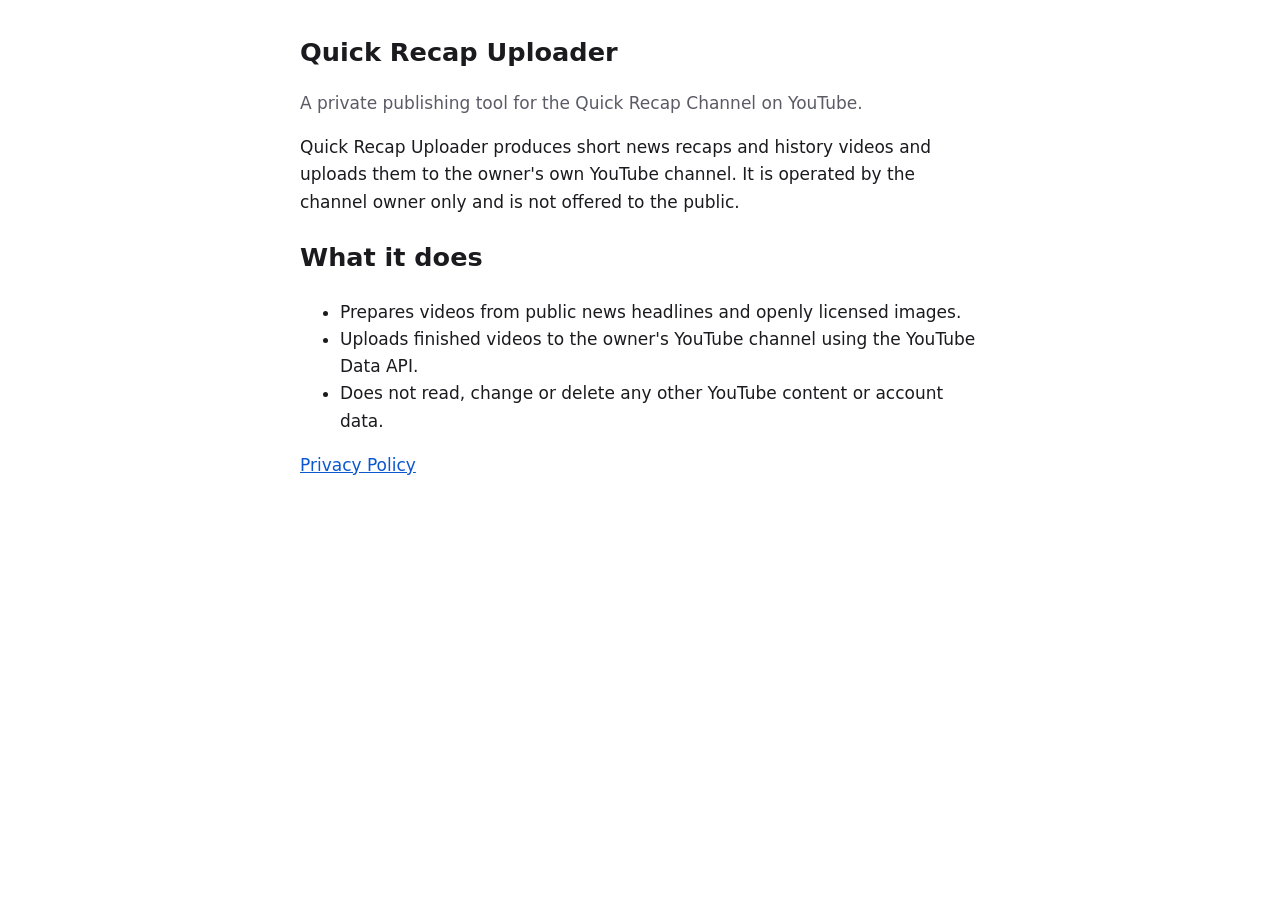
==== about.html @ c5783365 "Google OAuth için ana sayfa ve gizlilik politikası Co-Authored-By: Claude Opus 5.5 <noreply@anthropi" ====
<!doctype html>
<html lang="en">
<head>
<meta charset="utf-8">
<meta name="viewport" content="width=device-width, initial-scale=1">
<title>Quick Recap Uploader</title>
<style>
  :root { --bg: #ffffff; --fg: #1b1b1f; --muted: #5b5b66; --link: #0b57d0; }
  @media (prefers-color-scheme: dark) {
    :root { --bg: #121216; --fg: #ececf1; --muted: #a3a3ad; --link: #8ab4f8; }
  }
  body { margin: 0; background: var(--bg); color: var(--fg); font: 17px/1.6 system-ui, sans-serif; }
  main { max-width: 680px; margin: 0 auto; padding: 32px 16px 64px; }
  h1 { font-size: 1.6rem; margin: 0 0 8px; }
  p, li { color: var(--fg); }
  .muted { color: var(--muted); }
  a { color: var(--link); }
</style>
</head>
<body>
<main>
  <h1>Quick Recap Uploader</h1>
  <p class="muted">A private publishing tool for the Quick Recap Channel on YouTube.</p>
  <p>Quick Recap Uploader produces short news recaps and history videos and uploads them to the
  owner's own YouTube channel. It is operated by the channel owner only and is not offered to the public.</p>
  <h2>What it does</h2>
  <ul>
    <li>Prepares videos from public news headlines and openly licensed images.</li>
    <li>Uploads finished videos to the owner's YouTube channel using the YouTube Data API.</li>
    <li>Does not read, change or delete any other YouTube content or account data.</li>
  </ul>
  <p><a href="privacy.html">Privacy Policy</a></p>
</main>
</body>
</html>
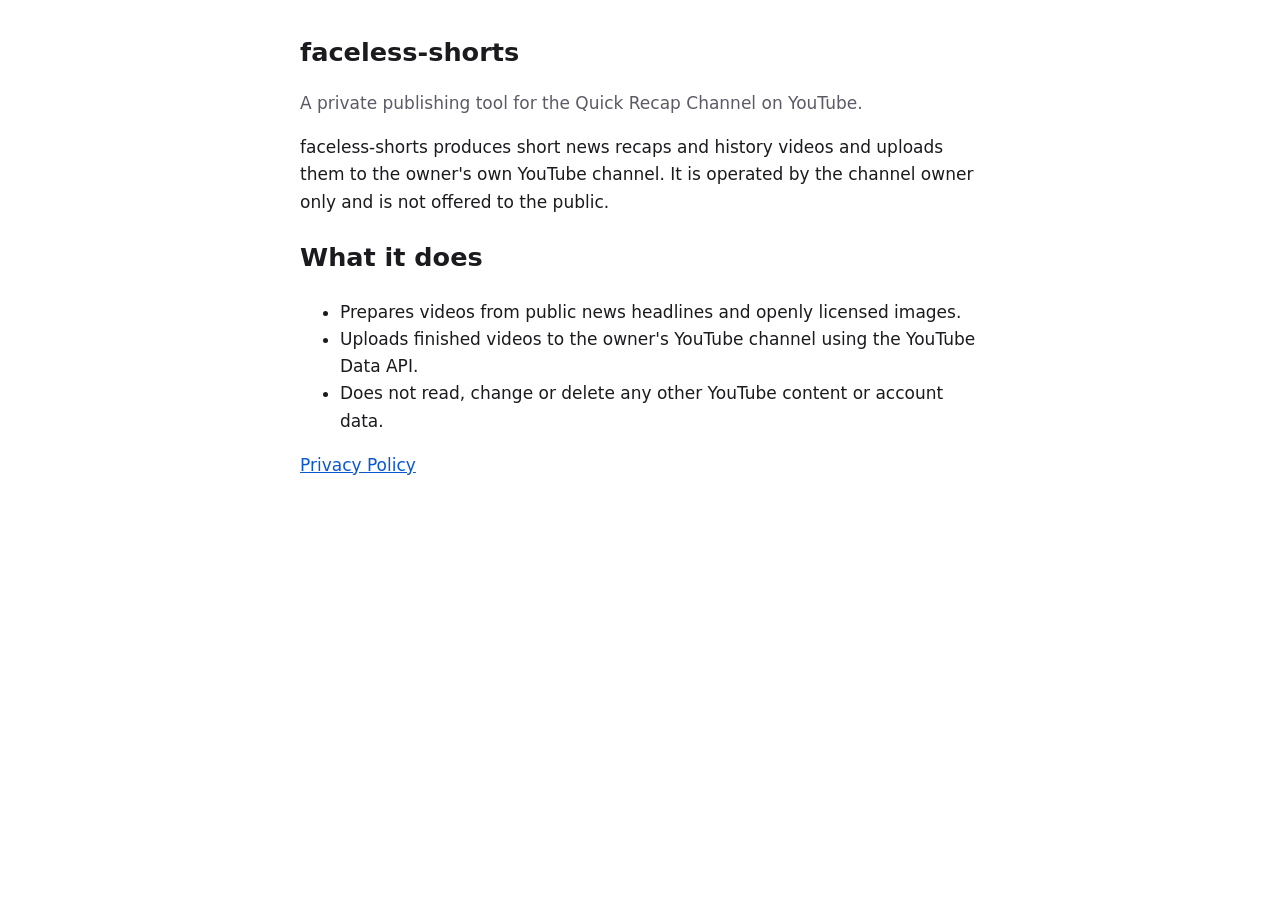
==== commit 46d0815f: "Ana sayfa ve gizlilik politikası: uygulama adı Google'daki adla aynı (faceless-shorts) Co-Authored-B" ====
--- a/about.html
+++ b/about.html
@@ -3,7 +3,7 @@
 <head>
 <meta charset="utf-8">
 <meta name="viewport" content="width=device-width, initial-scale=1">
-<title>Quick Recap Uploader</title>
+<title>faceless-shorts</title>
 <style>
   :root { --bg: #ffffff; --fg: #1b1b1f; --muted: #5b5b66; --link: #0b57d0; }
   @media (prefers-color-scheme: dark) {
@@ -19,9 +19,9 @@
 </head>
 <body>
 <main>
-  <h1>Quick Recap Uploader</h1>
+  <h1>faceless-shorts</h1>
   <p class="muted">A private publishing tool for the Quick Recap Channel on YouTube.</p>
-  <p>Quick Recap Uploader produces short news recaps and history videos and uploads them to the
+  <p>faceless-shorts produces short news recaps and history videos and uploads them to the
   owner's own YouTube channel. It is operated by the channel owner only and is not offered to the public.</p>
   <h2>What it does</h2>
   <ul>
